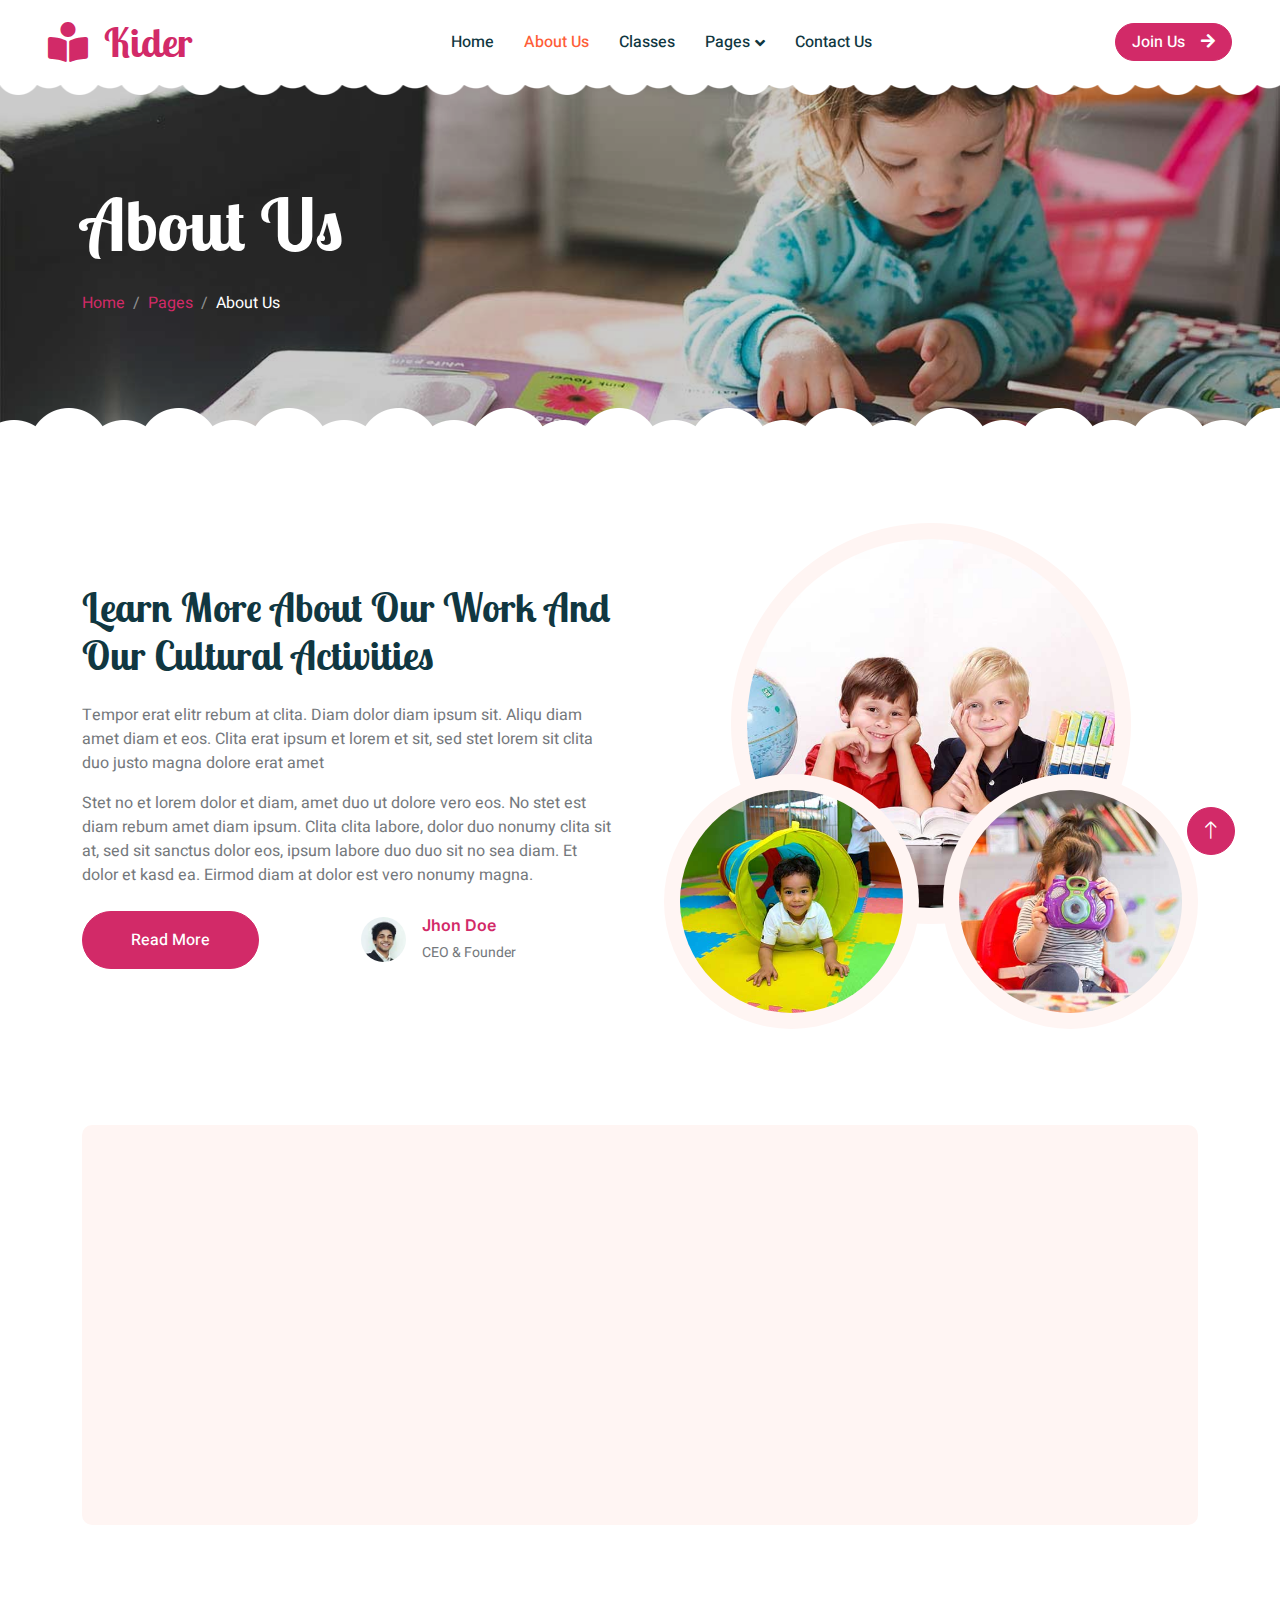
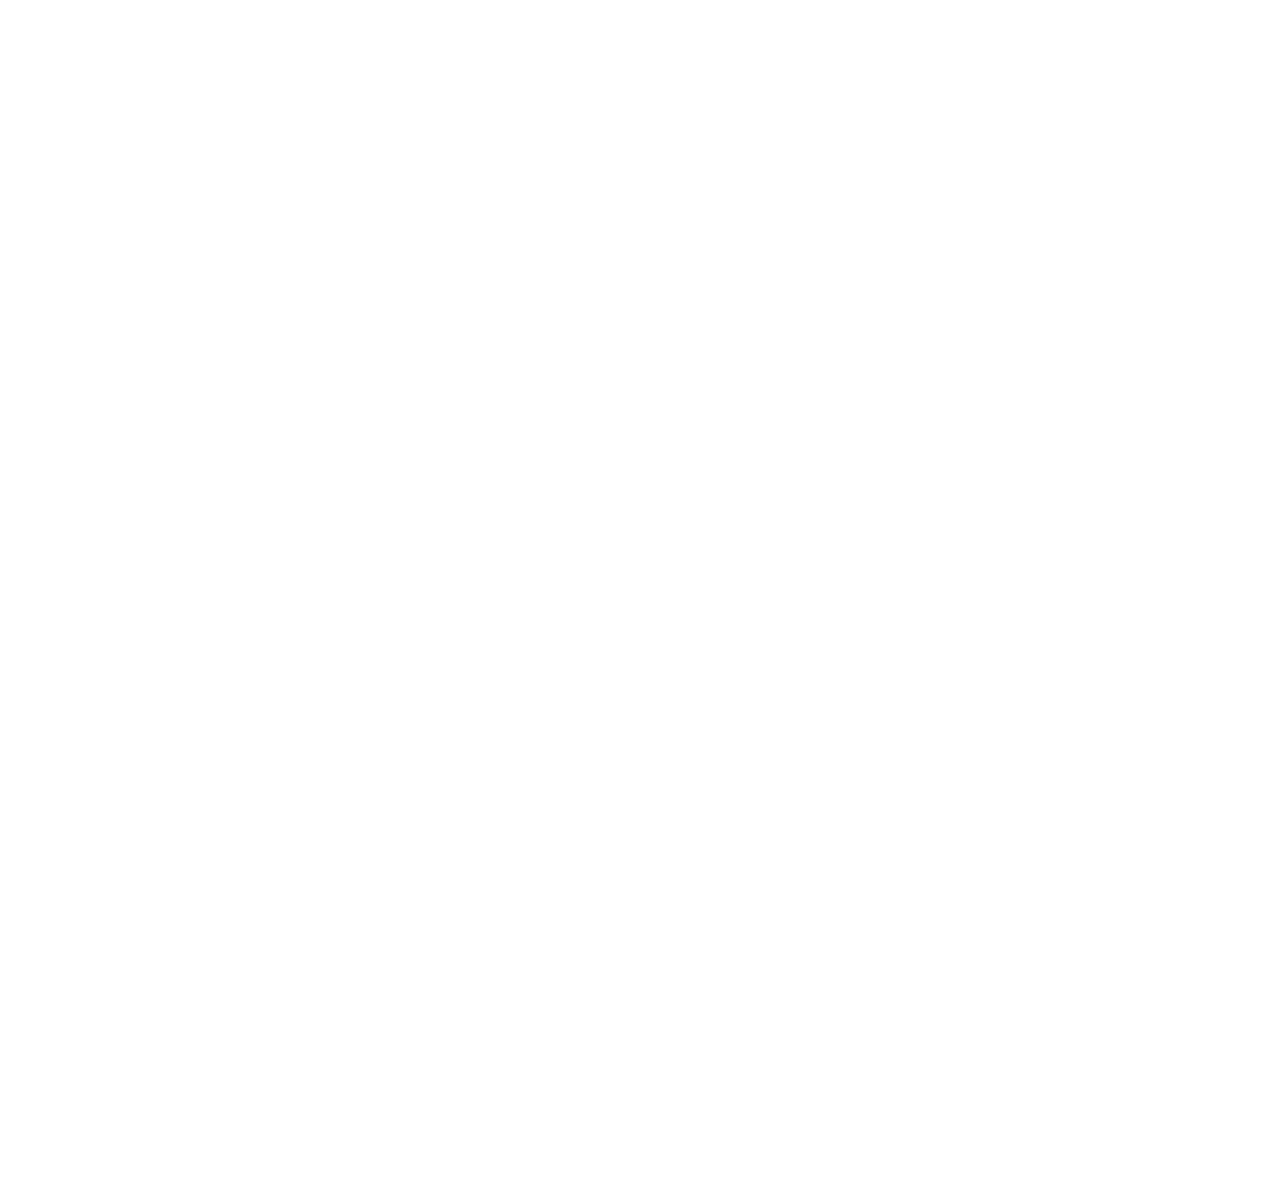
==== about.html @ bcf63124 "first commit" ====
<!DOCTYPE html>
<html lang="en">

<head>
    <meta charset="utf-8">
    <title>Kider - Preschool Website Template</title>
    <meta content="width=device-width, initial-scale=1.0" name="viewport">
    <meta content="" name="keywords">
    <meta content="" name="description">

    <!-- Favicon -->
    <link href="img/favicon.ico" rel="icon">

    <!-- Google Web Fonts -->
    <link rel="preconnect" href="https://fonts.googleapis.com">
    <link rel="preconnect" href="https://fonts.gstatic.com" crossorigin>
    <link href="https://fonts.googleapis.com/css2?family=Heebo:wght@400;500;600&family=Inter:wght@600&family=Lobster+Two:wght@700&display=swap" rel="stylesheet">
    
    <!-- Icon Font Stylesheet -->
    <link href="https://cdnjs.cloudflare.com/ajax/libs/font-awesome/5.10.0/css/all.min.css" rel="stylesheet">
    <link href="https://cdn.jsdelivr.net/npm/bootstrap-icons@1.4.1/font/bootstrap-icons.css" rel="stylesheet">

    <!-- Libraries Stylesheet -->
    <link href="lib/animate/animate.min.css" rel="stylesheet">
    <link href="lib/owlcarousel/assets/owl.carousel.min.css" rel="stylesheet">

    <!-- Customized Bootstrap Stylesheet -->
    <link href="css/bootstrap.min.css" rel="stylesheet">

    <!-- Template Stylesheet -->
    <link href="css/style.css" rel="stylesheet">
</head>

<body>
    <div class="container-xxl bg-white p-0">
        <!-- Spinner Start -->
        <div id="spinner" class="show bg-white position-fixed translate-middle w-100 vh-100 top-50 start-50 d-flex align-items-center justify-content-center">
            <div class="spinner-border text-primary" style="width: 3rem; height: 3rem;" role="status">
                <span class="sr-only">Loading...</span>
            </div>
        </div>
        <!-- Spinner End -->


        <!-- Navbar Start -->
        <nav class="navbar navbar-expand-lg bg-white navbar-light sticky-top px-4 px-lg-5 py-lg-0">
            <a href="index.html" class="navbar-brand">
                <h1 class="m-0 text-primary"><i class="fa fa-book-reader me-3"></i>Kider</h1>
            </a>
            <button type="button" class="navbar-toggler" data-bs-toggle="collapse" data-bs-target="#navbarCollapse">
                <span class="navbar-toggler-icon"></span>
            </button>
            <div class="collapse navbar-collapse" id="navbarCollapse">
                <div class="navbar-nav mx-auto">
                    <a href="index.html" class="nav-item nav-link">Home</a>
                    <a href="about.html" class="nav-item nav-link active">About Us</a>
                    <a href="classes.html" class="nav-item nav-link">Classes</a>
                    <div class="nav-item dropdown">
                        <a href="#" class="nav-link dropdown-toggle" data-bs-toggle="dropdown">Pages</a>
                        <div class="dropdown-menu rounded-0 rounded-bottom border-0 shadow-sm m-0">
                            <a href="facility.html" class="dropdown-item">School Facilities</a>
                            <a href="team.html" class="dropdown-item">Popular Teachers</a>
                            <a href="call-to-action.html" class="dropdown-item">Become A Teachers</a>
                            <a href="appointment.html" class="dropdown-item">Make Appointment</a>
                            <a href="testimonial.html" class="dropdown-item">Testimonial</a>
                            <a href="404.html" class="dropdown-item">404 Error</a>
                        </div>
                    </div>
                    <a href="contact.html" class="nav-item nav-link">Contact Us</a>
                </div>
                <a href="" class="btn btn-primary rounded-pill px-3 d-none d-lg-block">Join Us<i class="fa fa-arrow-right ms-3"></i></a>
            </div>
        </nav>
        <!-- Navbar End -->


        <!-- Page Header End -->
        <div class="container-xxl py-5 page-header position-relative mb-5">
            <div class="container py-5">
                <h1 class="display-2 text-white animated slideInDown mb-4">About Us</h1>
                <nav aria-label="breadcrumb animated slideInDown">
                    <ol class="breadcrumb">
                        <li class="breadcrumb-item"><a href="#">Home</a></li>
                        <li class="breadcrumb-item"><a href="#">Pages</a></li>
                        <li class="breadcrumb-item text-white active" aria-current="page">About Us</li>
                    </ol>
                </nav>
            </div>
        </div>
        <!-- Page Header End -->


        <!-- About Start -->
        <div class="container-xxl py-5">
            <div class="container">
                <div class="row g-5 align-items-center">
                    <div class="col-lg-6 wow fadeInUp" data-wow-delay="0.1s">
                        <h1 class="mb-4">Learn More About Our Work And Our Cultural Activities</h1>
                        <p>Tempor erat elitr rebum at clita. Diam dolor diam ipsum sit. Aliqu diam amet diam et eos. Clita erat ipsum et lorem et sit, sed stet lorem sit clita duo justo magna dolore erat amet</p>
                        <p class="mb-4">Stet no et lorem dolor et diam, amet duo ut dolore vero eos. No stet est diam rebum amet diam ipsum. Clita clita labore, dolor duo nonumy clita sit at, sed sit sanctus dolor eos, ipsum labore duo duo sit no sea diam. Et dolor et kasd ea. Eirmod diam at dolor est vero nonumy magna.</p>
                        <div class="row g-4 align-items-center">
                            <div class="col-sm-6">
                                <a class="btn btn-primary rounded-pill py-3 px-5" href="">Read More</a>
                            </div>
                            <div class="col-sm-6">
                                <div class="d-flex align-items-center">
                                    <img class="rounded-circle flex-shrink-0" src="img/user.jpg" alt="" style="width: 45px; height: 45px;">
                                    <div class="ms-3">
                                        <h6 class="text-primary mb-1">Jhon Doe</h6>
                                        <small>CEO & Founder</small>
                                    </div>
                                </div>
                            </div>
                        </div>
                    </div>
                    <div class="col-lg-6 about-img wow fadeInUp" data-wow-delay="0.5s">
                        <div class="row">
                            <div class="col-12 text-center">
                                <img class="img-fluid w-75 rounded-circle bg-light p-3" src="img/about-1.jpg" alt="">
                            </div>
                            <div class="col-6 text-start" style="margin-top: -150px;">
                                <img class="img-fluid w-100 rounded-circle bg-light p-3" src="img/about-2.jpg" alt="">
                            </div>
                            <div class="col-6 text-end" style="margin-top: -150px;">
                                <img class="img-fluid w-100 rounded-circle bg-light p-3" src="img/about-3.jpg" alt="">
                            </div>
                        </div>
                    </div>
                </div>
            </div>
        </div>
        <!-- About End -->


        <!-- Call To Action Start -->
        <div class="container-xxl py-5">
            <div class="container">
                <div class="bg-light rounded">
                    <div class="row g-0">
                        <div class="col-lg-6 wow fadeIn" data-wow-delay="0.1s" style="min-height: 400px;">
                            <div class="position-relative h-100">
                                <img class="position-absolute w-100 h-100 rounded" src="img/call-to-action.jpg" style="object-fit: cover;">
                            </div>
                        </div>
                        <div class="col-lg-6 wow fadeIn" data-wow-delay="0.5s">
                            <div class="h-100 d-flex flex-column justify-content-center p-5">
                                <h1 class="mb-4">Become A Teacher</h1>
                                <p class="mb-4">Tempor erat elitr rebum at clita. Diam dolor diam ipsum sit. Aliqu diam amet diam et eos.
                                    Clita erat ipsum et lorem et sit, sed stet lorem sit clita duo justo magna dolore erat amet
                                </p>
                                <a class="btn btn-primary py-3 px-5" href="">Get Started Now<i class="fa fa-arrow-right ms-2"></i></a>
                            </div>
                        </div>
                    </div>
                </div>
            </div>
        </div>
        <!-- Call To Action End -->


        <!-- Team Start -->
        <div class="container-xxl py-5">
            <div class="container">
                <div class="text-center mx-auto mb-5 wow fadeInUp" data-wow-delay="0.1s" style="max-width: 600px;">
                    <h1 class="mb-3">Popular Teachers</h1>
                    <p>Eirmod sed ipsum dolor sit rebum labore magna erat. Tempor ut dolore lorem kasd vero ipsum sit
                        eirmod sit. Ipsum diam justo sed rebum vero dolor duo.</p>
                </div>
                <div class="row g-4">
                    <div class="col-lg-4 col-md-6 wow fadeInUp" data-wow-delay="0.1s">
                        <div class="team-item position-relative">
                            <img class="img-fluid rounded-circle w-75" src="img/team-1.jpg" alt="">
                            <div class="team-text">
                                <h3>Full Name</h3>
                                <p>Designation</p>
                                <div class="d-flex align-items-center">
                                    <a class="btn btn-square btn-primary mx-1" href=""><i class="fab fa-facebook-f"></i></a>
                                    <a class="btn btn-square btn-primary  mx-1" href=""><i class="fab fa-twitter"></i></a>
                                    <a class="btn btn-square btn-primary  mx-1" href=""><i class="fab fa-instagram"></i></a>
                                </div>
                            </div>
                        </div>
                    </div>
                    <div class="col-lg-4 col-md-6 wow fadeInUp" data-wow-delay="0.3s">
                        <div class="team-item position-relative">
                            <img class="img-fluid rounded-circle w-75" src="img/team-2.jpg" alt="">
                            <div class="team-text">
                                <h3>Full Name</h3>
                                <p>Designation</p>
                                <div class="d-flex align-items-center">
                                    <a class="btn btn-square btn-primary mx-1" href=""><i class="fab fa-facebook-f"></i></a>
                                    <a class="btn btn-square btn-primary  mx-1" href=""><i class="fab fa-twitter"></i></a>
                                    <a class="btn btn-square btn-primary  mx-1" href=""><i class="fab fa-instagram"></i></a>
                                </div>
                            </div>
                        </div>
                    </div>
                    <div class="col-lg-4 col-md-6 wow fadeInUp" data-wow-delay="0.5s">
                        <div class="team-item position-relative">
                            <img class="img-fluid rounded-circle w-75" src="img/team-3.jpg" alt="">
                            <div class="team-text">
                                <h3>Full Name</h3>
                                <p>Designation</p>
                                <div class="d-flex align-items-center">
                                    <a class="btn btn-square btn-primary mx-1" href=""><i class="fab fa-facebook-f"></i></a>
                                    <a class="btn btn-square btn-primary  mx-1" href=""><i class="fab fa-twitter"></i></a>
                                    <a class="btn btn-square btn-primary  mx-1" href=""><i class="fab fa-instagram"></i></a>
                                </div>
                            </div>
                        </div>
                    </div>
                </div>
            </div>
        </div>
        <!-- Team End -->


        <!-- Footer Start -->
        <div class="container-fluid bg-dark text-white-50 footer pt-5 mt-5 wow fadeIn" data-wow-delay="0.1s">
            <div class="container py-5">
                <div class="row g-5">
                    <div class="col-lg-3 col-md-6">
                        <h3 class="text-white mb-4">Get In Touch</h3>
                        <p class="mb-2"><i class="fa fa-map-marker-alt me-3"></i>123 Street, New York, USA</p>
                        <p class="mb-2"><i class="fa fa-phone-alt me-3"></i>+012 345 67890</p>
                        <p class="mb-2"><i class="fa fa-envelope me-3"></i>info@example.com</p>
                        <div class="d-flex pt-2">
                            <a class="btn btn-outline-light btn-social" href=""><i class="fab fa-twitter"></i></a>
                            <a class="btn btn-outline-light btn-social" href=""><i class="fab fa-facebook-f"></i></a>
                            <a class="btn btn-outline-light btn-social" href=""><i class="fab fa-youtube"></i></a>
                            <a class="btn btn-outline-light btn-social" href=""><i class="fab fa-linkedin-in"></i></a>
                        </div>
                    </div>
                    <div class="col-lg-3 col-md-6">
                        <h3 class="text-white mb-4">Quick Links</h3>
                        <a class="btn btn-link text-white-50" href="">About Us</a>
                        <a class="btn btn-link text-white-50" href="">Contact Us</a>
                        <a class="btn btn-link text-white-50" href="">Our Services</a>
                        <a class="btn btn-link text-white-50" href="">Privacy Policy</a>
                        <a class="btn btn-link text-white-50" href="">Terms & Condition</a>
                    </div>
                    <div class="col-lg-3 col-md-6">
                        <h3 class="text-white mb-4">Photo Gallery</h3>
                        <div class="row g-2 pt-2">
                            <div class="col-4">
                                <img class="img-fluid rounded bg-light p-1" src="img/classes-1.jpg" alt="">
                            </div>
                            <div class="col-4">
                                <img class="img-fluid rounded bg-light p-1" src="img/classes-2.jpg" alt="">
                            </div>
                            <div class="col-4">
                                <img class="img-fluid rounded bg-light p-1" src="img/classes-3.jpg" alt="">
                            </div>
                            <div class="col-4">
                                <img class="img-fluid rounded bg-light p-1" src="img/classes-4.jpg" alt="">
                            </div>
                            <div class="col-4">
                                <img class="img-fluid rounded bg-light p-1" src="img/classes-5.jpg" alt="">
                            </div>
                            <div class="col-4">
                                <img class="img-fluid rounded bg-light p-1" src="img/classes-6.jpg" alt="">
                            </div>
                        </div>
                    </div>
                    <div class="col-lg-3 col-md-6">
                        <h3 class="text-white mb-4">Newsletter</h3>
                        <p>Dolor amet sit justo amet elitr clita ipsum elitr est.</p>
                        <div class="position-relative mx-auto" style="max-width: 400px;">
                            <input class="form-control bg-transparent w-100 py-3 ps-4 pe-5" type="text" placeholder="Your email">
                            <button type="button" class="btn btn-primary py-2 position-absolute top-0 end-0 mt-2 me-2">SignUp</button>
                        </div>
                    </div>
                </div>
            </div>
            <div class="container">
                <div class="copyright">
                    <div class="row">
                        <div class="col-md-6 text-center text-md-start mb-3 mb-md-0">
                            &copy; <a class="border-bottom" href="#">Your Site Name</a>, All Right Reserved. 
							
							<!--/*** This template is free as long as you keep the footer author’s credit link/attribution link/backlink. If you'd like to use the template without the footer author’s credit link/attribution link/backlink, you can purchase the Credit Removal License from "https://htmlcodex.com/credit-removal". Thank you for your support. ***/-->
							Designed By <a class="border-bottom" href="https://htmlcodex.com">HTML Codex</a>
                        </div>
                        <div class="col-md-6 text-center text-md-end">
                            <div class="footer-menu">
                                <a href="">Home</a>
                                <a href="">Cookies</a>
                                <a href="">Help</a>
                                <a href="">FQAs</a>
                            </div>
                        </div>
                    </div>
                </div>
            </div>
        </div>
        <!-- Footer End -->


        <!-- Back to Top -->
        <a href="#" class="btn btn-lg btn-primary btn-lg-square back-to-top"><i class="bi bi-arrow-up"></i></a>
    </div>

    <!-- JavaScript Libraries -->
    <script src="https://code.jquery.com/jquery-3.4.1.min.js"></script>
    <script src="https://cdn.jsdelivr.net/npm/bootstrap@5.0.0/dist/js/bootstrap.bundle.min.js"></script>
    <script src="lib/wow/wow.min.js"></script>
    <script src="lib/easing/easing.min.js"></script>
    <script src="lib/waypoints/waypoints.min.js"></script>
    <script src="lib/owlcarousel/owl.carousel.min.js"></script>

    <!-- Template Javascript -->
    <script src="js/main.js"></script>
</body>

</html>
---- css/style.css ----
/********** Template CSS **********/
:root {
    --primary: #FE5D37;
    --light: #FFF5F3;
    --dark: #103741;
}

.back-to-top {
    position: fixed;
    display: none;
    right: 45px;
    bottom: 45px;
    z-index: 99;
}


/*** Spinner ***/
#spinner {
    opacity: 0;
    visibility: hidden;
    transition: opacity .5s ease-out, visibility 0s linear .5s;
    z-index: 99999;
}

#spinner.show {
    transition: opacity .5s ease-out, visibility 0s linear 0s;
    visibility: visible;
    opacity: 1;
}


/*** Button ***/
.btn {
    font-weight: 500;
    transition: .5s;
}

.btn.btn-primary {
    color: #FFFFFF;
}

.btn-square {
    width: 38px;
    height: 38px;
}

.btn-sm-square {
    width: 32px;
    height: 32px;
}

.btn-lg-square {
    width: 48px;
    height: 48px;
}

.btn-square,
.btn-sm-square,
.btn-lg-square {
    padding: 0;
    display: flex;
    align-items: center;
    justify-content: center;
    font-weight: normal;
    border-radius: 50px;
}


/*** Heading ***/
h1,
h2,
h3,
h4,
.h1,
.h2,
.h3,
.h4,
.display-1,
.display-2,
.display-3,
.display-4,
.display-5,
.display-6 {
    font-family: 'Lobster Two', cursive;
    font-weight: 700;
}

h5,
h6,
.h5,
.h6 {
    font-weight: 600;
}

.font-secondary {
    font-family: 'Lobster Two', cursive;
}


/*** Navbar ***/
.navbar .navbar-nav .nav-link {
    padding: 30px 15px;
    color: var(--dark);
    font-weight: 500;
    outline: none;
}

.navbar .navbar-nav .nav-link:hover,
.navbar .navbar-nav .nav-link.active {
    color: var(--primary);
}

.navbar.sticky-top {
    top: -100px;
    transition: .5s;
}

.navbar .dropdown-toggle::after {
    border: none;
    content: "\f107";
    font-family: "Font Awesome 5 Free";
    font-weight: 900;
    vertical-align: middle;
    margin-left: 5px;
    transition: .5s;
}

.navbar .dropdown-toggle[aria-expanded=true]::after {
    transform: rotate(-180deg);
}

@media (max-width: 991.98px) {
    .navbar .navbar-nav .nav-link  {
        margin-right: 0;
        padding: 10px 0;
    }

    .navbar .navbar-nav {
        margin-top: 15px;
        border-top: 1px solid #EEEEEE;
    }
}

@media (min-width: 992px) {
    .navbar .nav-item .dropdown-menu {
        display: block;
        top: calc(100% - 15px);
        margin-top: 0;
        opacity: 0;
        visibility: hidden;
        transition: .5s;
        
    }

    .navbar .nav-item:hover .dropdown-menu {
        top: 100%;
        visibility: visible;
        transition: .5s;
        opacity: 1;
    }
}


/*** Header ***/
.header-carousel::before,
.header-carousel::after,
.page-header::before,
.page-header::after {
    position: absolute;
    content: "";
    width: 100%;
    height: 10px;
    top: 0;
    left: 0;
    background: url(../img/bg-header-top.png) center center repeat-x;
    z-index: 1;
}

.header-carousel::after,
.page-header::after {
    height: 19px;
    top: auto;
    bottom: 0;
    background: url(../img/bg-header-bottom.png) center center repeat-x;
}

@media (max-width: 768px) {
    .header-carousel .owl-carousel-item {
        position: relative;
        min-height: 500px;
    }
    
    .header-carousel .owl-carousel-item img {
        position: absolute;
        width: 100%;
        height: 100%;
        object-fit: cover;
    }

    .header-carousel .owl-carousel-item p {
        font-size: 16px !important;
        font-weight: 400 !important;
    }

    .header-carousel .owl-carousel-item h1 {
        font-size: 30px;
        font-weight: 600;
    }
}

.header-carousel .owl-nav {
    position: absolute;
    top: 50%;
    right: 8%;
    transform: translateY(-50%);
    display: flex;
    flex-direction: column;
}

.header-carousel .owl-nav .owl-prev,
.header-carousel .owl-nav .owl-next {
    margin: 7px 0;
    width: 45px;
    height: 45px;
    display: flex;
    align-items: center;
    justify-content: center;
    color: #FFFFFF;
    background: transparent;
    border: 1px solid #FFFFFF;
    border-radius: 45px;
    font-size: 22px;
    transition: .5s;
}

.header-carousel .owl-nav .owl-prev:hover,
.header-carousel .owl-nav .owl-next:hover {
    background: var(--primary);
    border-color: var(--primary);
}

.page-header {
    background: linear-gradient(rgba(0, 0, 0, .2), rgba(0, 0, 0, .2)), url(../img/carousel-1.jpg) center center no-repeat;
    background-size: cover;
}

.breadcrumb-item + .breadcrumb-item::before {
    color: rgba(255, 255, 255, .5);
}


/*** Facility ***/
.facility-item .facility-icon {
    position: relative;
    margin: 0 auto;
    width: 100px;
    height: 100px;
    border-radius: 100px;
    display: flex;
    align-items: center;
    justify-content: center;
}

.facility-item .facility-icon::before {
    position: absolute;
    content: "";
    width: 100%;
    height: 100%;
    top: 0;
    left: 0;
    background: rgba(255, 255, 255, .9);
    transition: .5s;
    z-index: 1;
}

.facility-item .facility-icon span {
    position: absolute;
    content: "";
    width: 15px;
    height: 30px;
    top: 0;
    left: 0;
    border-radius: 50%;
}

.facility-item .facility-icon span:last-child {
    left: auto;
    right: 0;
}

.facility-item .facility-icon i {
    position: relative;
    z-index: 2;
}

.facility-item .facility-text {
    position: relative;
    min-height: 250px;
    padding: 30px;
    border-radius: 100%;
    display: flex;
    text-align: center;
    justify-content: center;
    flex-direction: column;
}

.facility-item .facility-text::before {
    position: absolute;
    content: "";
    width: 100%;
    height: 100%;
    top: 0;
    left: 0;
    background: rgba(255, 255, 255, .9);
    transition: .5s;
    z-index: 1;
}

.facility-item .facility-text * {
    position: relative;
    z-index: 2;
}

.facility-item:hover .facility-icon::before,
.facility-item:hover .facility-text::before {
    background: transparent;
}

.facility-item * {
    transition: .5s;
}

.facility-item:hover * {
    color: #FFFFFF !important;
}


/*** About ***/
.about-img img {
    transition: .5s;
}

.about-img img:hover {
    background: var(--primary) !important;
}


/*** Classes ***/
.classes-item {
    transition: .5s;
}

.classes-item:hover {
    margin-top: -10px;
}


/*** Team ***/
.team-item .team-text {
    position: absolute;
    width: 250px;
    height: 250px;
    bottom: 0;
    right: 0;
    display: flex;
    align-items: center;
    justify-content: center;
    flex-direction: column;
    background: #FFFFFF;
    border: 17px solid var(--light);
    border-radius: 250px;
    transition: .5s;
}

.team-item:hover .team-text {
    border-color: var(--primary);
}


/*** Testimonial ***/
.testimonial-carousel {
    padding-left: 1.5rem;
    padding-right: 1.5rem;
}

@media (min-width: 576px) {
    .testimonial-carousel {
        padding-left: 4rem;
        padding-right: 4rem;
    }
}

.testimonial-carousel .testimonial-item .border {
    border: 1px dashed rgba(0, 185, 142, .3) !important;
}

.testimonial-carousel .owl-nav {
    position: absolute;
    width: 100%;
    height: 45px;
    top: 50%;
    left: 0;
    transform: translateY(-50%);
    display: flex;
    justify-content: space-between;
    z-index: 1;
}

.testimonial-carousel .owl-nav .owl-prev,
.testimonial-carousel .owl-nav .owl-next {
    position: relative;
    width: 45px;
    height: 45px;
    display: flex;
    align-items: center;
    justify-content: center;
    color: #FFFFFF;
    background: var(--primary);
    border-radius: 45px;
    font-size: 20px;
    transition: .5s;
}

.testimonial-carousel .owl-nav .owl-prev:hover,
.testimonial-carousel .owl-nav .owl-next:hover {
    background: var(--dark);
}


/*** Footer ***/
.footer .btn.btn-social {
    margin-right: 5px;
    width: 45px;
    height: 45px;
    display: flex;
    align-items: center;
    justify-content: center;
    color: #FFFFFF;
    border: 1px solid rgba(255,255,255,0.5);
    border-radius: 45px;
    transition: .3s;
}

.footer .btn.btn-social:hover {
    border-color: var(--primary);
    background: var(--primary);
}

.footer .btn.btn-link {
    display: block;
    margin-bottom: 5px;
    padding: 0;
    text-align: left;
    font-size: 16px;
    font-weight: normal;
    text-transform: capitalize;
    transition: .3s;
}

.footer .btn.btn-link::before {
    position: relative;
    content: "\f105";
    font-family: "Font Awesome 5 Free";
    font-weight: 900;
    margin-right: 10px;
}

.footer .btn.btn-link:hover {
    color: var(--primary) !important;
    letter-spacing: 1px;
    box-shadow: none;
}

.footer .form-control {
    border-color: rgba(255,255,255,0.5);
}

.footer .copyright {
    padding: 25px 0;
    font-size: 15px;
    border-top: 1px solid rgba(256, 256, 256, .1);
}

.footer .copyright a {
    color: #FFFFFF;
}

.footer .footer-menu a {
    margin-right: 15px;
    padding-right: 15px;
    border-right: 1px solid rgba(255, 255, 255, .1);
}

.footer .copyright a:hover,
.footer .footer-menu a:hover {
    color: var(--primary) !important;
}

.footer .footer-menu a:last-child {
    margin-right: 0;
    padding-right: 0;
    border-right: none;
}
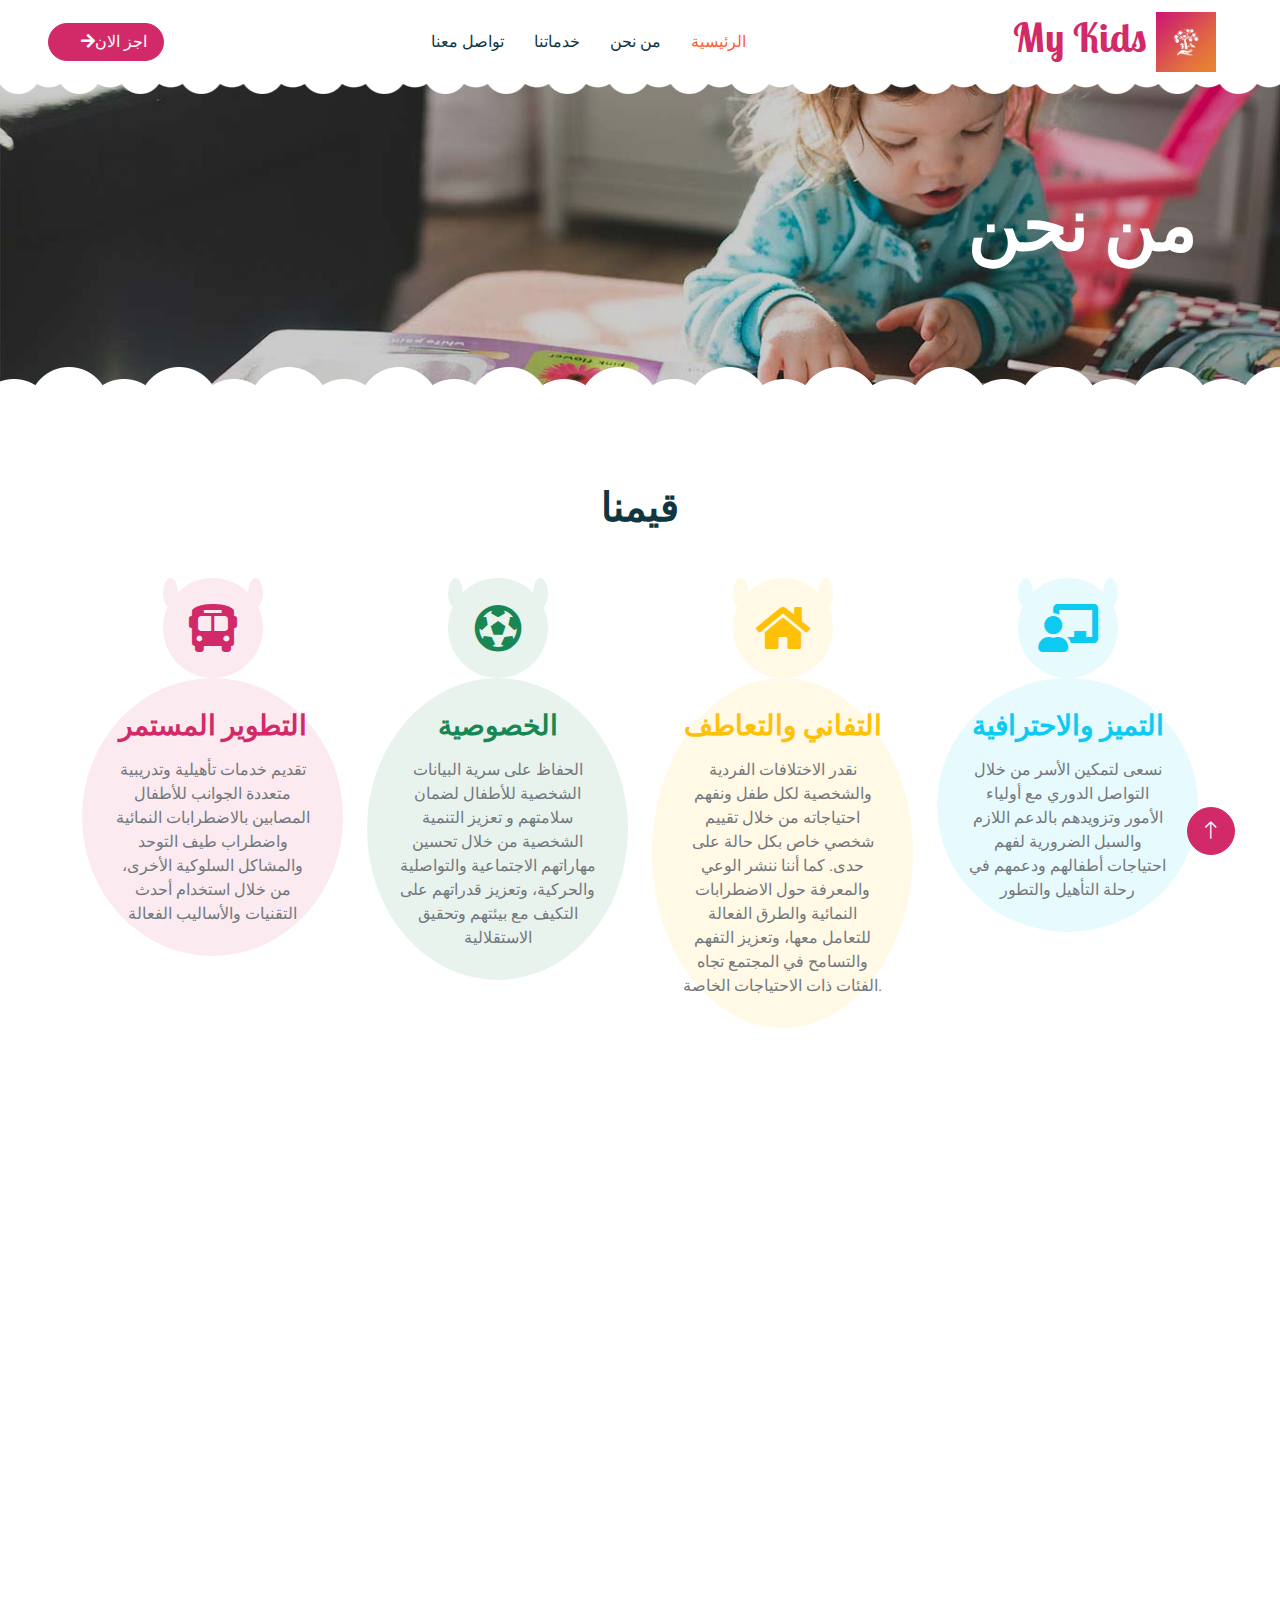
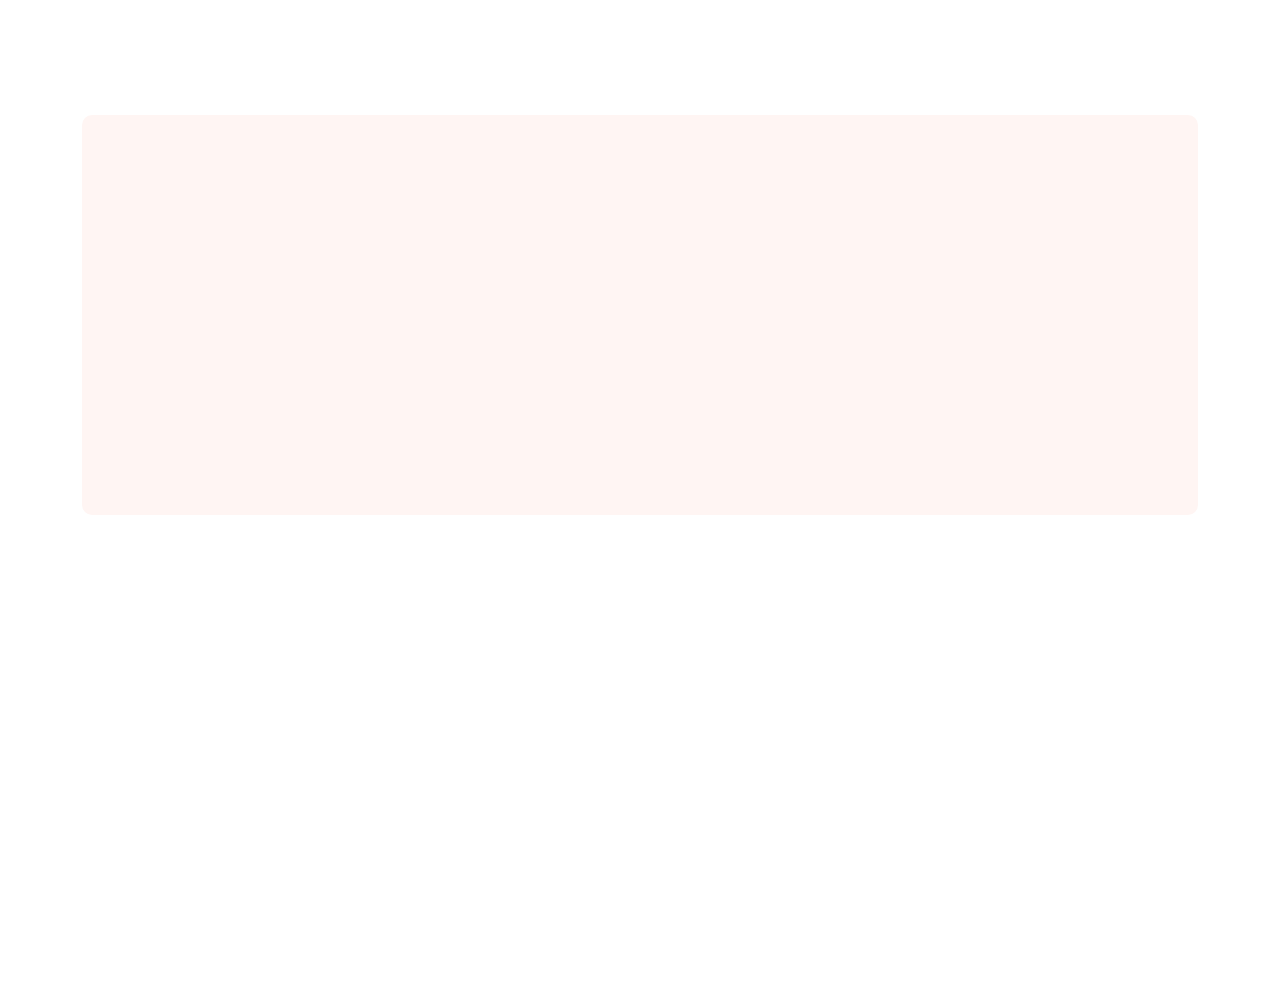
==== commit c78099b5: "updated" ====
--- a/about.html
+++ b/about.html
@@ -3,7 +3,7 @@
 
 <head>
     <meta charset="utf-8">
-    <title>Kider - Preschool Website Template</title>
+    <title>ماي كيدز</title>
     <meta content="width=device-width, initial-scale=1.0" name="viewport">
     <meta content="" name="keywords">
     <meta content="" name="description">
@@ -42,205 +42,205 @@
         <!-- Spinner End -->
 
 
-        <!-- Navbar Start -->
-        <nav class="navbar navbar-expand-lg bg-white navbar-light sticky-top px-4 px-lg-5 py-lg-0">
+          <!-- Navbar Start -->
+          <nav class="navbar navbar-expand-lg bg-white navbar-light sticky-top px-4 px-lg-5 py-lg-0" style="direction: rtl;">
             <a href="index.html" class="navbar-brand">
-                <h1 class="m-0 text-primary"><i class="fa fa-book-reader me-3"></i>Kider</h1>
+                <h1 class="m-0 text-primary">                 <img src="img/WhatsApp Image 2025-02-17 at 7.44.40 PM.jpeg" alt="" srcset="" width="60px" height="60px">
+                    My Kids</h1>
             </a>
             <button type="button" class="navbar-toggler" data-bs-toggle="collapse" data-bs-target="#navbarCollapse">
                 <span class="navbar-toggler-icon"></span>
             </button>
             <div class="collapse navbar-collapse" id="navbarCollapse">
                 <div class="navbar-nav mx-auto">
-                    <a href="index.html" class="nav-item nav-link">Home</a>
-                    <a href="about.html" class="nav-item nav-link active">About Us</a>
-                    <a href="classes.html" class="nav-item nav-link">Classes</a>
-                    <div class="nav-item dropdown">
-                        <a href="#" class="nav-link dropdown-toggle" data-bs-toggle="dropdown">Pages</a>
-                        <div class="dropdown-menu rounded-0 rounded-bottom border-0 shadow-sm m-0">
-                            <a href="facility.html" class="dropdown-item">School Facilities</a>
-                            <a href="team.html" class="dropdown-item">Popular Teachers</a>
-                            <a href="call-to-action.html" class="dropdown-item">Become A Teachers</a>
-                            <a href="appointment.html" class="dropdown-item">Make Appointment</a>
-                            <a href="testimonial.html" class="dropdown-item">Testimonial</a>
-                            <a href="404.html" class="dropdown-item">404 Error</a>
-                        </div>
-                    </div>
-                    <a href="contact.html" class="nav-item nav-link">Contact Us</a>
-                </div>
-                <a href="" class="btn btn-primary rounded-pill px-3 d-none d-lg-block">Join Us<i class="fa fa-arrow-right ms-3"></i></a>
+                    <a href="index.html" class="nav-item nav-link active">الرئيسية</a>
+                    <a href="about.html" class="nav-item nav-link">من نحن  </a>
+                    <a href="classes.html" class="nav-item nav-link">خدماتنا</a>
+                    <!-- <a href="classes.html" class="nav-item nav-link">قيمنا</a> -->
+
+                  
+                    <a href="https://wa.me/96597842620" class="nav-item nav-link"> تواصل معنا</a>
+                </div>
+                <a href="https://wa.me/96597842620" class="btn btn-primary rounded-pill px-3 d-none d-lg-block">اجز الان<i class="fa fa-arrow-right ms-3"></i></a>
             </div>
         </nav>
         <!-- Navbar End -->
 
 
         <!-- Page Header End -->
-        <div class="container-xxl py-5 page-header position-relative mb-5">
+        <div class="container-xxl py-5 page-header position-relative mb-5" style="direction: rtl;">
             <div class="container py-5">
-                <h1 class="display-2 text-white animated slideInDown mb-4">About Us</h1>
-                <nav aria-label="breadcrumb animated slideInDown">
-                    <ol class="breadcrumb">
-                        <li class="breadcrumb-item"><a href="#">Home</a></li>
-                        <li class="breadcrumb-item"><a href="#">Pages</a></li>
-                        <li class="breadcrumb-item text-white active" aria-current="page">About Us</li>
-                    </ol>
-                </nav>
+                <h1 class="display-2 text-white animated slideInDown mb-4">من نحن </h1>
+              
             </div>
         </div>
         <!-- Page Header End -->
 
 
-        <!-- About Start -->
-        <div class="container-xxl py-5">
-            <div class="container">
-                <div class="row g-5 align-items-center">
-                    <div class="col-lg-6 wow fadeInUp" data-wow-delay="0.1s">
-                        <h1 class="mb-4">Learn More About Our Work And Our Cultural Activities</h1>
-                        <p>Tempor erat elitr rebum at clita. Diam dolor diam ipsum sit. Aliqu diam amet diam et eos. Clita erat ipsum et lorem et sit, sed stet lorem sit clita duo justo magna dolore erat amet</p>
-                        <p class="mb-4">Stet no et lorem dolor et diam, amet duo ut dolore vero eos. No stet est diam rebum amet diam ipsum. Clita clita labore, dolor duo nonumy clita sit at, sed sit sanctus dolor eos, ipsum labore duo duo sit no sea diam. Et dolor et kasd ea. Eirmod diam at dolor est vero nonumy magna.</p>
-                        <div class="row g-4 align-items-center">
-                            <div class="col-sm-6">
-                                <a class="btn btn-primary rounded-pill py-3 px-5" href="">Read More</a>
-                            </div>
-                            <div class="col-sm-6">
-                                <div class="d-flex align-items-center">
-                                    <img class="rounded-circle flex-shrink-0" src="img/user.jpg" alt="" style="width: 45px; height: 45px;">
-                                    <div class="ms-3">
-                                        <h6 class="text-primary mb-1">Jhon Doe</h6>
-                                        <small>CEO & Founder</small>
-                                    </div>
-                                </div>
-                            </div>
-                        </div>
-                    </div>
-                    <div class="col-lg-6 about-img wow fadeInUp" data-wow-delay="0.5s">
-                        <div class="row">
-                            <div class="col-12 text-center">
-                                <img class="img-fluid w-75 rounded-circle bg-light p-3" src="img/about-1.jpg" alt="">
-                            </div>
-                            <div class="col-6 text-start" style="margin-top: -150px;">
-                                <img class="img-fluid w-100 rounded-circle bg-light p-3" src="img/about-2.jpg" alt="">
-                            </div>
-                            <div class="col-6 text-end" style="margin-top: -150px;">
-                                <img class="img-fluid w-100 rounded-circle bg-light p-3" src="img/about-3.jpg" alt="">
-                            </div>
-                        </div>
-                    </div>
-                </div>
-            </div>
-        </div>
-        <!-- About End -->
-
-
-        <!-- Call To Action Start -->
-        <div class="container-xxl py-5">
-            <div class="container">
-                <div class="bg-light rounded">
-                    <div class="row g-0">
-                        <div class="col-lg-6 wow fadeIn" data-wow-delay="0.1s" style="min-height: 400px;">
-                            <div class="position-relative h-100">
-                                <img class="position-absolute w-100 h-100 rounded" src="img/call-to-action.jpg" style="object-fit: cover;">
-                            </div>
-                        </div>
-                        <div class="col-lg-6 wow fadeIn" data-wow-delay="0.5s">
-                            <div class="h-100 d-flex flex-column justify-content-center p-5">
-                                <h1 class="mb-4">Become A Teacher</h1>
-                                <p class="mb-4">Tempor erat elitr rebum at clita. Diam dolor diam ipsum sit. Aliqu diam amet diam et eos.
-                                    Clita erat ipsum et lorem et sit, sed stet lorem sit clita duo justo magna dolore erat amet
-                                </p>
-                                <a class="btn btn-primary py-3 px-5" href="">Get Started Now<i class="fa fa-arrow-right ms-2"></i></a>
-                            </div>
-                        </div>
-                    </div>
-                </div>
-            </div>
-        </div>
-        <!-- Call To Action End -->
-
-
-        <!-- Team Start -->
-        <div class="container-xxl py-5">
-            <div class="container">
-                <div class="text-center mx-auto mb-5 wow fadeInUp" data-wow-delay="0.1s" style="max-width: 600px;">
-                    <h1 class="mb-3">Popular Teachers</h1>
-                    <p>Eirmod sed ipsum dolor sit rebum labore magna erat. Tempor ut dolore lorem kasd vero ipsum sit
-                        eirmod sit. Ipsum diam justo sed rebum vero dolor duo.</p>
-                </div>
-                <div class="row g-4">
-                    <div class="col-lg-4 col-md-6 wow fadeInUp" data-wow-delay="0.1s">
-                        <div class="team-item position-relative">
-                            <img class="img-fluid rounded-circle w-75" src="img/team-1.jpg" alt="">
-                            <div class="team-text">
-                                <h3>Full Name</h3>
-                                <p>Designation</p>
-                                <div class="d-flex align-items-center">
-                                    <a class="btn btn-square btn-primary mx-1" href=""><i class="fab fa-facebook-f"></i></a>
-                                    <a class="btn btn-square btn-primary  mx-1" href=""><i class="fab fa-twitter"></i></a>
-                                    <a class="btn btn-square btn-primary  mx-1" href=""><i class="fab fa-instagram"></i></a>
-                                </div>
-                            </div>
-                        </div>
-                    </div>
-                    <div class="col-lg-4 col-md-6 wow fadeInUp" data-wow-delay="0.3s">
-                        <div class="team-item position-relative">
-                            <img class="img-fluid rounded-circle w-75" src="img/team-2.jpg" alt="">
-                            <div class="team-text">
-                                <h3>Full Name</h3>
-                                <p>Designation</p>
-                                <div class="d-flex align-items-center">
-                                    <a class="btn btn-square btn-primary mx-1" href=""><i class="fab fa-facebook-f"></i></a>
-                                    <a class="btn btn-square btn-primary  mx-1" href=""><i class="fab fa-twitter"></i></a>
-                                    <a class="btn btn-square btn-primary  mx-1" href=""><i class="fab fa-instagram"></i></a>
-                                </div>
-                            </div>
-                        </div>
-                    </div>
-                    <div class="col-lg-4 col-md-6 wow fadeInUp" data-wow-delay="0.5s">
-                        <div class="team-item position-relative">
-                            <img class="img-fluid rounded-circle w-75" src="img/team-3.jpg" alt="">
-                            <div class="team-text">
-                                <h3>Full Name</h3>
-                                <p>Designation</p>
-                                <div class="d-flex align-items-center">
-                                    <a class="btn btn-square btn-primary mx-1" href=""><i class="fab fa-facebook-f"></i></a>
-                                    <a class="btn btn-square btn-primary  mx-1" href=""><i class="fab fa-twitter"></i></a>
-                                    <a class="btn btn-square btn-primary  mx-1" href=""><i class="fab fa-instagram"></i></a>
-                                </div>
-                            </div>
-                        </div>
-                    </div>
-                </div>
-            </div>
-        </div>
-        <!-- Team End -->
+      <!-- Facilities Start -->
+      <div class="container-xxl py-5">
+        <div class="container">
+            <div class="text-center mx-auto mb-5 wow fadeInUp" data-wow-delay="0.1s" style="max-width: 600px;">
+                <h1 class="mb-3">قيمنا </h1>
+            </div>
+            <div class="row g-4">
+                <div class="col-lg-3 col-sm-6 wow fadeInUp" data-wow-delay="0.1s">
+                    <div class="facility-item">
+                        <div class="facility-icon bg-primary">
+                            <span class="bg-primary"></span>
+                            <i class="fa fa-bus-alt fa-3x text-primary"></i>
+                            <span class="bg-primary"></span>
+                        </div>
+                        <div class="facility-text bg-primary">
+                            <h3 class="text-primary mb-3">التطوير المستمر                                </h3>
+                            <p class="mb-0">تقديم خدمات تأهيلية وتدريبية متعددة الجوانب للأطفال المصابين بالاضطرابات النمائية واضطراب طيف التوحد والمشاكل السلوكية الأخرى، من خلال استخدام أحدث التقنيات والأساليب الفعالة</p>
+                        </div>
+                    </div>
+                </div>
+                <div class="col-lg-3 col-sm-6 wow fadeInUp" data-wow-delay="0.3s">
+                    <div class="facility-item">
+                        <div class="facility-icon bg-success">
+                            <span class="bg-success"></span>
+                            <i class="fa fa-futbol fa-3x text-success"></i>
+                            <span class="bg-success"></span>
+                        </div>
+                        <div class="facility-text bg-success">
+                            <h3 class="text-success mb-3">الخصوصية                                </h3>
+                            <p class="mb-0">
+                                الحفاظ على سرية البيانات الشخصية للأطفال لضمان سلامتهم و
+                                تعزيز التنمية الشخصية من خلال تحسين مهاراتهم الاجتماعية والتواصلية والحركية، وتعزيز قدراتهم على التكيف مع بيئتهم وتحقيق الاستقلالية
+                            </p>
+                        </div>
+                    </div>
+                </div>
+                <div class="col-lg-3 col-sm-6 wow fadeInUp" data-wow-delay="0.5s">
+                    <div class="facility-item">
+                        <div class="facility-icon bg-warning">
+                            <span class="bg-warning"></span>
+                            <i class="fa fa-home fa-3x text-warning"></i>
+                            <span class="bg-warning"></span>
+                        </div>
+                        <div class="facility-text bg-warning">
+                            <h3 class="text-warning mb-3"> التفاني والتعاطف                                </h3>
+                            <p class="mb-0">
+                                نقدر الاختلافات الفردية والشخصية لكل طفل ونفهم احتياجاته من خلال تقييم شخصي خاص بكل حالة على حدى.
+                                كما أننا ننشر الوعي والمعرفة حول الاضطرابات النمائية والطرق الفعالة للتعامل معها، وتعزيز التفهم والتسامح في المجتمع تجاه الفئات ذات الاحتياجات الخاصة.
+                            </p>
+                        </div>
+                    </div>
+                </div>
+                <div class="col-lg-3 col-sm-6 wow fadeInUp" data-wow-delay="0.7s">
+                    <div class="facility-item">
+                        <div class="facility-icon bg-info">
+                            <span class="bg-info"></span>
+                            <i class="fa fa-chalkboard-teacher fa-3x text-info"></i>
+                            <span class="bg-info"></span>
+                        </div>
+                        <div class="facility-text bg-info">
+                            <h3 class="text-info mb-3">التميز والاحترافية                                </h3>
+                            <p class="mb-0">نسعى لتمكين الأسر من خلال التواصل الدوري مع أولياء الأمور وتزويدهم بالدعم اللازم والسبل الضرورية لفهم احتياجات أطفالهم ودعمهم في رحلة التأهيل والتطور</p>
+                        </div>
+                    </div>
+                </div>
+            </div>
+        </div>
+    </div>
+    <!-- Facilities End -->
+
+
+    <!-- About Start -->
+    <div class="container-xxl py-5">
+        <div class="container">
+            <div class="row g-5 align-items-center">
+                <div class="col-lg-6 wow fadeInUp" data-wow-delay="0.1s" style="direction: rtl;">
+                    <h1 class="mb-4">من نحن </h1>
+                    <p>إيماناً منا بدور أطفالنا الحيوي في نهضة مستقبل بلادنا، أسسنا مركز My Kid وهو مركز متخصص في دعم الأطفال من سن 2 الى 16 سنة.
+                    </p>
+                    <p>
+                        بهدف تقديم مجموعة شاملة ومتنوعة من خدمات التأهيل النفسي بأساليب مبتكرة ومتطورة. لتحفيز وتعزيز الاحتياجات التنموية الفردية لكل طفل. وإدراكاً منا بأهمية اللغة والنطق في مسار التطور الصحيح للطفل، نقدم خدماتنا المتخصصة في تأهيل وتدريب اضطرابات النطق واللغة، بالإضافة إلى تحسين الاضطرابات السلوكية التي قد تعيق تطورهم. والعديد من الخدمات الأخرى.
+                    </p>
+                
+                    <div class="row g-4 align-items-center">
+                        <div class="col-sm-6">
+                            <a class="btn btn-primary rounded-pill py-3 px-5" href="https://wa.me/96597842620">تواصل معنا  </a>
+                        </div>
+                        <div class="col-sm-6">
+                           
+                        </div>
+                    </div>
+                </div>
+                <div class="col-lg-6 about-img wow fadeInUp" data-wow-delay="0.5s">
+                    <div class="row">
+                        <div class="col-12 text-center">
+                            <img class="img-fluid w-75 rounded-circle bg-light p-3" src="img/7.png" alt="">
+                        </div>
+                        <div class="col-6 text-start" style="margin-top: -150px;">
+                            <img class="img-fluid w-100 rounded-circle bg-light p-3" src="img/8.png" alt="">
+                        </div>
+                        <div class="col-6 text-end" style="margin-top: -150px;">
+                            <img class="img-fluid w-100 rounded-circle bg-light p-3" src="img/9.png" alt="">
+                        </div>
+                    </div>
+                </div>
+            </div>
+        </div>
+    </div>
+    <!-- About End -->
+
+
+    <!-- Call To Action Start -->
+    <div class="container-xxl py-5">
+        <div class="container">
+            <div class="bg-light rounded" style="direction: rtl;">
+                <div class="row g-0">
+                    <div class="col-lg-6 wow fadeIn" data-wow-delay="0.1s" style="min-height: 400px;">
+                        <div class="position-relative h-100">
+                            <img class="position-absolute w-100 h-100 rounded" src="img/2.png" style="object-fit: cover;">
+                        </div>
+                    </div>
+                    <div class="col-lg-6 wow fadeIn" data-wow-delay="0.5s">
+                        <div class="h-100 d-flex flex-column justify-content-center p-5">
+                            <h1 class="mb-4">الاستشارة مع المختص</h1>
+                            <p class="mb-4">تتيح هذه الخدمة للمستفيدين لقاءً فرديًا مع مختص في علاج النطق والتخاطب بداية من عمر سنتان فما فوق، حيث يتم مناقشة الصعوبات اللغوية والكلامية، وتقديم التوجيهات الأولية، ووضع خطة علاج مبدئية وفقًا لاحتياجات الحالة.
+
+                            </p>
+                            <a class="btn btn-primary py-3 px-5" href="https://wa.me/96597842620">  احجز الان<i class="fa fa-arrow-right ms-2"></i></a>
+                        </div>
+                    </div>
+                </div>
+            </div>
+        </div>
+    </div>
+    <!-- Call To Action End -->
 
 
         <!-- Footer Start -->
-        <div class="container-fluid bg-dark text-white-50 footer pt-5 mt-5 wow fadeIn" data-wow-delay="0.1s">
+        <div class="container-fluid bg-dark text-white-50 footer pt-5 mt-5 wow fadeIn" data-wow-delay="0.1s" style="direction: rtl;">
+            
+         
+         
             <div class="container py-5">
+               
                 <div class="row g-5">
                     <div class="col-lg-3 col-md-6">
-                        <h3 class="text-white mb-4">Get In Touch</h3>
-                        <p class="mb-2"><i class="fa fa-map-marker-alt me-3"></i>123 Street, New York, USA</p>
-                        <p class="mb-2"><i class="fa fa-phone-alt me-3"></i>+012 345 67890</p>
-                        <p class="mb-2"><i class="fa fa-envelope me-3"></i>info@example.com</p>
+                        <h3 class="text-white mb-4">تواصل معنا </h3>
+                        <p>
+                            تتيح هذه الخدمة للمستفيدين لقاءً فرديًا مع مختص في علاج النطق والتخاطب بداية من عمر سنتان فما فوق، حيث يتم مناقشة الصعوبات اللغوية والكلامية، وتقديم التوجيهات الأولية، ووضع خطة علاج مبدئية وفقًا لاحتياجات الحالة
+                        </p>
+                    </div>
+                    <div class="col-lg-3 col-md-6">
+                        <h3 class="text-white mb-4">My Kids</h3>
+                       
                         <div class="d-flex pt-2">
-                            <a class="btn btn-outline-light btn-social" href=""><i class="fab fa-twitter"></i></a>
-                            <a class="btn btn-outline-light btn-social" href=""><i class="fab fa-facebook-f"></i></a>
-                            <a class="btn btn-outline-light btn-social" href=""><i class="fab fa-youtube"></i></a>
-                            <a class="btn btn-outline-light btn-social" href=""><i class="fab fa-linkedin-in"></i></a>
-                        </div>
-                    </div>
+                            <a class="btn btn-outline-light btn-social" href="https://x.com/home?lang=en&mx=2"><i class="fab fa-twitter"></i></a>
+                            <a class="btn btn-outline-light btn-social" href="https://web.facebook.com/profile.php?id=61571765673411"><i class="fab fa-facebook-f"></i></a>
+                            <a class="btn btn-outline-light btn-social" href="https://www.youtube.com/@MyKid-o6b"><i class="fab fa-youtube"></i></a>
+                            <a class="btn btn-outline-light btn-social" href="https://www.instagram.com/mykidcenter/"><i class="fab fa-instagram"></i></a>
+                        </div>
+                    </div>
+                  
                     <div class="col-lg-3 col-md-6">
-                        <h3 class="text-white mb-4">Quick Links</h3>
-                        <a class="btn btn-link text-white-50" href="">About Us</a>
-                        <a class="btn btn-link text-white-50" href="">Contact Us</a>
-                        <a class="btn btn-link text-white-50" href="">Our Services</a>
-                        <a class="btn btn-link text-white-50" href="">Privacy Policy</a>
-                        <a class="btn btn-link text-white-50" href="">Terms & Condition</a>
-                    </div>
-                    <div class="col-lg-3 col-md-6">
-                        <h3 class="text-white mb-4">Photo Gallery</h3>
+                        <h3 class="text-white mb-4">خدماتنا</h3>
                         <div class="row g-2 pt-2">
                             <div class="col-4">
                                 <img class="img-fluid rounded bg-light p-1" src="img/classes-1.jpg" alt="">
@@ -262,24 +262,17 @@
                             </div>
                         </div>
                     </div>
-                    <div class="col-lg-3 col-md-6">
-                        <h3 class="text-white mb-4">Newsletter</h3>
-                        <p>Dolor amet sit justo amet elitr clita ipsum elitr est.</p>
-                        <div class="position-relative mx-auto" style="max-width: 400px;">
-                            <input class="form-control bg-transparent w-100 py-3 ps-4 pe-5" type="text" placeholder="Your email">
-                            <button type="button" class="btn btn-primary py-2 position-absolute top-0 end-0 mt-2 me-2">SignUp</button>
-                        </div>
-                    </div>
-                </div>
-            </div>
-            <div class="container">
+                   
+                </div>
+            </div>
+            <!-- <div class="container">
                 <div class="copyright">
                     <div class="row">
                         <div class="col-md-6 text-center text-md-start mb-3 mb-md-0">
                             &copy; <a class="border-bottom" href="#">Your Site Name</a>, All Right Reserved. 
 							
-							<!--/*** This template is free as long as you keep the footer author’s credit link/attribution link/backlink. If you'd like to use the template without the footer author’s credit link/attribution link/backlink, you can purchase the Credit Removal License from "https://htmlcodex.com/credit-removal". Thank you for your support. ***/-->
 							Designed By <a class="border-bottom" href="https://htmlcodex.com">HTML Codex</a>
+                            <br>Distributed By: <a class="border-bottom" href="https://themewagon.com" target="_blank">ThemeWagon</a>
                         </div>
                         <div class="col-md-6 text-center text-md-end">
                             <div class="footer-menu">
@@ -291,7 +284,7 @@
                         </div>
                     </div>
                 </div>
-            </div>
+            </div> -->
         </div>
         <!-- Footer End -->
 
--- a/css/style.css
+++ b/css/style.css
@@ -211,7 +211,7 @@
 .header-carousel .owl-nav {
     position: absolute;
     top: 50%;
-    right: 8%;
+    left: 3%;
     transform: translateY(-50%);
     display: flex;
     flex-direction: column;
